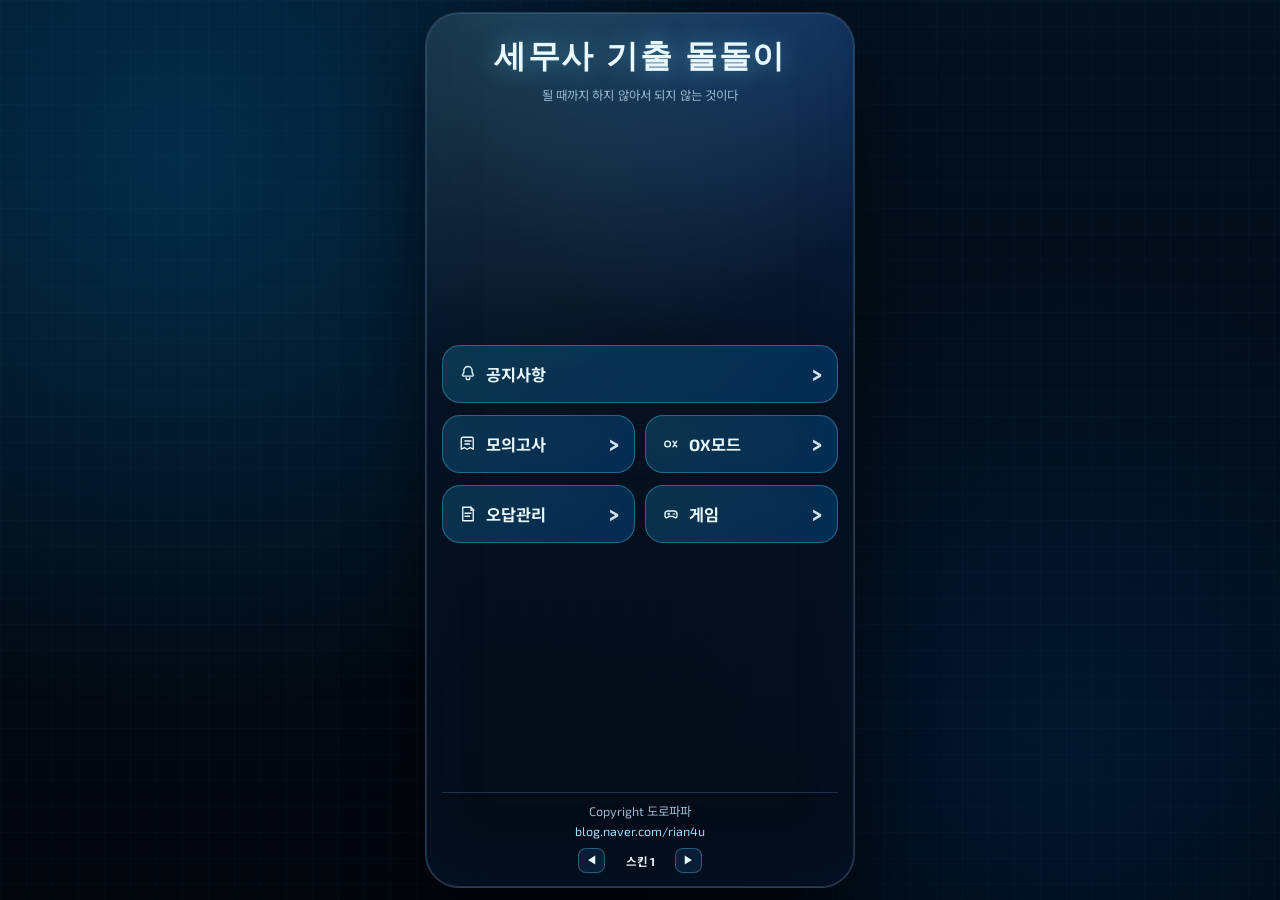
==== webapp/index.html @ e26698aa "Replace repo with tax_exam3" ====
<!doctype html>
<html lang="ko">
  <head>
    <meta charset="utf-8" />
    <meta name="viewport" content="width=device-width, initial-scale=1, viewport-fit=cover" />
    <title>세무사 기출 돌돌이</title>
    <link rel="preconnect" href="https://fonts.googleapis.com" />
    <link rel="preconnect" href="https://fonts.gstatic.com" crossorigin />
    <link
      href="https://fonts.googleapis.com/css2?family=Exo+2:wght@400;600;700;800&family=Manrope:wght@500;600;700;800&family=Noto+Sans+KR:wght@400;500;700&family=Orbitron:wght@700;800&display=swap"
      rel="stylesheet"
    />
    <link rel="stylesheet" href="./styles.css" />
  </head>
  <body>
    <main class="phone">
      <header class="phone-header">
        <h1 class="title">세무사 기출 돌돌이</h1>
        <p class="title-quote">될 때까지 하지 않아서 되지 않는 것이다</p>
      </header>

      <nav class="main-nav" aria-label="메인 메뉴">
        <div class="main-nav-row main-nav-row-single">
          <a class="menu-button" href="./notice.html">
            <span class="menu-main">
              <svg class="menu-icon" viewBox="0 0 24 24" aria-hidden="true">
                <path d="M6.5 9.8V7.5A5.5 5.5 0 0 1 12 2a5.5 5.5 0 0 1 5.5 5.5v2.3l1.6 3.2c.4.8-.2 1.8-1.1 1.8H5.9c-.9 0-1.5-1-1.1-1.8z" />
                <path d="M9.5 17a2.5 2.5 0 0 0 5 0" />
              </svg>
              <span class="menu-label">공지사항</span>
            </span>
          </a>
        </div>
        <div class="main-nav-row">
          <a class="menu-button" href="./mock-exam.html">
            <span class="menu-main">
              <svg class="menu-icon" viewBox="0 0 24 24" aria-hidden="true">
                <path d="M7 3h10a2 2 0 0 1 2 2v14l-4-2.2L11 19l-4-2.2L3 19V5a2 2 0 0 1 2-2z" />
                <path d="M8 8h8M8 12h6" />
              </svg>
              <span class="menu-label">모의고사</span>
            </span>
          </a>
          <a class="menu-button" href="./ox-mode.html">
            <span class="menu-main">
              <svg class="menu-icon" viewBox="0 0 24 24" aria-hidden="true">
                <circle cx="7.5" cy="12" r="3.8" />
                <path d="m14.8 8.2 4.8 7.6M19.6 8.2l-4.8 7.6" />
              </svg>
              <span class="menu-label">OX모드</span>
            </span>
          </a>
        </div>
        <div class="main-nav-row">
          <a class="menu-button" href="./wrong-note.html">
            <span class="menu-main">
              <svg class="menu-icon" viewBox="0 0 24 24" aria-hidden="true">
                <path d="M5 3h11l3 3v15H5z" />
                <path d="M16 3v4h4M8 11h8M8 15h6" />
              </svg>
              <span class="menu-label">오답관리</span>
            </span>
          </a>
          <a class="menu-button" href="./game.html">
            <span class="menu-main">
              <svg class="menu-icon" viewBox="0 0 24 24" aria-hidden="true">
                <path d="M8 8h8a4 4 0 0 1 4 4v2.8c0 1.8-2 2.8-3.4 1.8l-2-1.4h-5.2l-2 1.4C5.9 17.6 4 16.6 4 14.8V12a4 4 0 0 1 4-4z" />
                <path d="M8 12h2M9 11v2M15 12h.01M17 12h.01" />
              </svg>
              <span class="menu-label">게임</span>
            </span>
          </a>
        </div>
      </nav>

      <footer class="phone-footer">
        <div class="footer-meta">
          <span>Copyright 도로파파</span>
          <a href="https://blog.naver.com/rian4u" target="_blank" rel="noopener noreferrer">blog.naver.com/rian4u</a>
        </div>
        <div class="footer-controls">
          <button type="button" class="skin-nav skin-prev" aria-label="이전 스킨">◀</button>
          <span class="skin-label">스킨 1</span>
          <button type="button" class="skin-nav skin-next" aria-label="다음 스킨">▶</button>
        </div>
      </footer>
    </main>

    <script src="./skin.js"></script>
  </body>
</html>
---- webapp/styles.css ----
:root {
  --bg-top: #041120;
  --bg-bottom: #02060d;
  --panel: rgba(8, 19, 36, 0.9);
  --glass: rgba(11, 28, 52, 0.72);
  --line: rgba(83, 218, 255, 0.34);
  --line-strong: rgba(137, 235, 255, 0.68);
  --text-main: #e8f8ff;
  --text-soft: #96b8ce;
  --text-dim: #6f8da2;
  --primary: #3fd7ff;
  --primary-deep: #0e99d1;
  --danger: #ff7f9e;
  --ok: #71f5b7;
}

body.skin-2 {
  --bg-top: #eef7ff;
  --bg-bottom: #dceeff;
  --panel: rgba(255, 255, 255, 0.84);
  --glass: rgba(240, 247, 255, 0.82);
  --line: rgba(0, 127, 220, 0.28);
  --line-strong: rgba(0, 120, 215, 0.65);
  --text-main: #0f2740;
  --text-soft: #43617d;
  --text-dim: #55738e;
  --primary: #00a2d8;
  --primary-deep: #0072c7;
  --danger: #d95371;
  --ok: #20b87e;
}

body.skin-3 {
  --bg-top: #f4fbf3;
  --bg-bottom: #e7f4e3;
  --panel: #ffffff;
  --glass: #ffffff;
  --line: rgba(116, 173, 126, 0.3);
  --line-strong: rgba(82, 146, 93, 0.52);
  --text-main: #1f3324;
  --text-soft: #4d6b54;
  --text-dim: #6a866f;
  --primary: #7ecb8c;
  --primary-deep: #4d9f62;
  --danger: #be5e6e;
  --ok: #56ad71;
}

* {
  box-sizing: border-box;
}

html,
body {
  margin: 0;
  min-height: 100%;
}

body {
  font-family: "Exo 2", "Noto Sans KR", sans-serif;
  color: var(--text-main);
  background:
    radial-gradient(circle at 14% 18%, rgba(0, 164, 255, 0.2), transparent 42%),
    radial-gradient(circle at 84% 84%, rgba(0, 113, 221, 0.14), transparent 38%),
    linear-gradient(180deg, var(--bg-top), var(--bg-bottom));
  display: flex;
  justify-content: center;
  align-items: flex-start;
  padding: 12px;
}

body::before {
  content: "";
  position: fixed;
  inset: 0;
  pointer-events: none;
  opacity: 0.35;
  background-image:
    linear-gradient(rgba(126, 205, 255, 0.08) 1px, transparent 1px),
    linear-gradient(90deg, rgba(126, 205, 255, 0.08) 1px, transparent 1px);
  background-size: 26px 26px;
}

body.skin-2 {
  font-family: "Manrope", "Noto Sans KR", sans-serif;
  background:
    radial-gradient(circle at 12% 18%, rgba(0, 157, 255, 0.12), transparent 42%),
    radial-gradient(circle at 86% 24%, rgba(0, 125, 227, 0.14), transparent 36%),
    linear-gradient(160deg, #f6fbff 0%, #e4f2ff 40%, #d8ecff 100%);
}

body.skin-2::before {
  opacity: 0.6;
  background-image:
    radial-gradient(circle at 82% 12%, rgba(0, 152, 237, 0.25), transparent 24%),
    radial-gradient(circle at 13% 86%, rgba(15, 139, 214, 0.18), transparent 26%),
    linear-gradient(rgba(36, 140, 212, 0.08) 1px, transparent 1px),
    linear-gradient(90deg, rgba(36, 140, 212, 0.08) 1px, transparent 1px);
}

body.skin-3 {
  font-family: "Noto Sans KR", "Segoe UI", sans-serif;
  background: linear-gradient(180deg, #f5fcf2 0%, #e6f4e1 100%);
}

body.skin-3::before {
  opacity: 0.12;
  background-image:
    linear-gradient(rgba(108, 153, 116, 0.2) 1px, transparent 1px),
    linear-gradient(90deg, rgba(108, 153, 116, 0.2) 1px, transparent 1px);
}

.phone {
  width: min(100%, 430px);
  height: auto;
  min-height: calc(100dvh - 24px);
  border-radius: 34px;
  border: 1px solid rgba(133, 204, 255, 0.24);
  background: linear-gradient(180deg, rgba(9, 21, 40, 0.88), rgba(4, 12, 24, 0.94));
  box-shadow:
    0 36px 72px rgba(0, 0, 0, 0.58),
    inset 0 0 0 1px rgba(147, 219, 255, 0.16),
    inset 0 -24px 56px rgba(0, 28, 58, 0.32);
  display: flex;
  flex-direction: column;
  padding: 18px 16px 14px;
  position: relative;
  overflow: visible;
}

.phone::before {
  content: "";
  position: absolute;
  inset: 0;
  border-radius: inherit;
  pointer-events: none;
  background:
    radial-gradient(circle at 20% -8%, rgba(126, 236, 255, 0.22), transparent 44%),
    radial-gradient(circle at 88% 0%, rgba(41, 124, 255, 0.22), transparent 38%);
}

body.skin-2 .phone {
  border-color: rgba(77, 166, 235, 0.42);
  background: linear-gradient(180deg, rgba(255, 255, 255, 0.9), rgba(232, 243, 255, 0.9));
  box-shadow:
    0 26px 62px rgba(38, 108, 161, 0.24),
    inset 0 0 0 1px rgba(255, 255, 255, 0.8);
}

body.skin-2 .phone::before {
  background:
    radial-gradient(circle at 17% -6%, rgba(0, 158, 233, 0.14), transparent 44%),
    radial-gradient(circle at 88% 2%, rgba(41, 124, 255, 0.14), transparent 38%);
}

body.skin-3 .phone {
  border-radius: 18px;
  border-color: rgba(156, 168, 179, 0.55);
  background: #fff;
  box-shadow: 0 12px 24px rgba(34, 48, 62, 0.14);
}

body.skin-3 .phone::before {
  background: none;
}

.phone-header {
  position: relative;
  z-index: 1;
  text-align: center;
  padding-top: 4px;
}

.top-home-btn {
  position: absolute;
  right: 0;
  top: 0;
  width: 34px;
  height: 34px;
  border: 1px solid var(--line);
  border-radius: 10px;
  background: rgba(14, 38, 68, 0.72);
  color: var(--text-main);
  display: inline-flex;
  align-items: center;
  justify-content: center;
  text-decoration: none;
}

.top-home-btn:hover,
.top-home-btn:focus-visible {
  border-color: var(--line-strong);
  outline: none;
}

.top-home-btn svg {
  width: 18px;
  height: 18px;
  fill: currentColor;
}

.top-back-btn {
  position: absolute;
  left: 0;
  top: 0;
  width: 34px;
  height: 34px;
  border: 1px solid var(--line);
  border-radius: 10px;
  background: rgba(14, 38, 68, 0.72);
  color: var(--text-main);
  display: inline-flex;
  align-items: center;
  justify-content: center;
  cursor: pointer;
}

.top-back-btn:hover,
.top-back-btn:focus-visible {
  border-color: var(--line-strong);
  outline: none;
}

.top-back-btn svg {
  width: 18px;
  height: 18px;
  fill: currentColor;
}

.title {
  margin: 0;
  font-family: "Orbitron", "Exo 2", sans-serif;
  font-size: clamp(1.5rem, 4.6vw, 2rem);
  font-weight: 800;
  letter-spacing: 0.05em;
  text-shadow: 0 0 24px rgba(114, 225, 255, 0.42);
}

body.skin-2 .title {
  font-family: "Manrope", "Noto Sans KR", sans-serif;
  letter-spacing: 0.01em;
  text-shadow: none;
}

body.skin-3 .title {
  font-family: "Noto Sans KR", "Segoe UI", sans-serif;
  letter-spacing: 0;
  text-shadow: none;
}

.title-quote {
  margin: 8px 0 0;
  color: var(--text-soft);
  font-size: 0.78rem;
  line-height: 1.4;
  letter-spacing: 0.01em;
}

.main-nav {
  position: relative;
  z-index: 1;
  margin: auto 0;
  display: grid;
  gap: 12px;
}

.main-nav-row {
  display: grid;
  grid-template-columns: repeat(2, minmax(0, 1fr));
  gap: 10px;
}

.main-nav-row-single {
  grid-template-columns: minmax(0, 1fr);
}

.menu-button {
  text-decoration: none;
  color: var(--text-main);
  display: flex;
  align-items: center;
  justify-content: space-between;
  width: 100%;
  padding: 16px 16px;
  border-radius: 18px;
  border: 1px solid var(--line);
  background: linear-gradient(135deg, rgba(34, 196, 255, 0.2), rgba(0, 100, 186, 0.34));
  font-size: 1.02rem;
  font-weight: 700;
  backdrop-filter: blur(7px);
  transition: transform 0.18s ease, border-color 0.18s ease, background 0.18s ease;
}

.menu-main {
  display: inline-flex;
  align-items: center;
  gap: 9px;
  min-width: 0;
}

.menu-icon {
  width: 18px;
  height: 18px;
  stroke: currentColor;
  fill: none;
  stroke-width: 1.8;
  stroke-linecap: round;
  stroke-linejoin: round;
  flex: 0 0 auto;
}

.menu-label {
  white-space: nowrap;
  overflow: hidden;
  text-overflow: ellipsis;
}

.menu-button::after {
  content: ">";
  font-family: "Orbitron", sans-serif;
  font-size: 1.2rem;
  opacity: 0.9;
}

.menu-button:hover,
.menu-button:focus-visible {
  transform: translateY(-2px);
  border-color: var(--line-strong);
  background: linear-gradient(135deg, rgba(74, 215, 255, 0.36), rgba(0, 135, 219, 0.42));
  outline: none;
}

.phone-footer {
  position: relative;
  z-index: 1;
  margin-top: 8px;
  border-top: 1px solid rgba(130, 198, 255, 0.2);
  padding-top: 10px;
  color: var(--text-soft);
  font-size: 0.78rem;
  display: grid;
  gap: 8px;
}

.phone-footer a {
  color: #95deff;
  text-decoration: none;
}

.phone-footer a:hover,
.phone-footer a:focus-visible {
  color: #caf2ff;
  text-decoration: underline;
  outline: none;
}

.footer-meta {
  display: grid;
  justify-items: center;
  gap: 2px;
  line-height: 1.4;
}

.footer-controls {
  display: flex;
  align-items: center;
  justify-content: center;
  gap: 8px;
}

.skin-nav {
  border: 1px solid var(--line);
  border-radius: 8px;
  background: rgba(16, 43, 77, 0.56);
  color: var(--text-main);
  font-size: 0.68rem;
  line-height: 1;
  padding: 6px 7px;
  cursor: pointer;
}

.skin-nav:hover,
.skin-nav:focus-visible {
  border-color: var(--line-strong);
  outline: none;
}

.skin-label {
  min-width: 54px;
  text-align: center;
  color: var(--text-main);
  font-size: 0.72rem;
  font-weight: 700;
}

.footer-main-btn {
  border: 1px solid var(--line);
  border-radius: 9px;
  background: rgba(18, 49, 86, 0.6);
  color: var(--text-main) !important;
  text-decoration: none;
  padding: 6px 10px;
  font-size: 0.73rem;
  font-weight: 600;
}

body.skin-2 .menu-button {
  background: linear-gradient(135deg, rgba(56, 179, 255, 0.16), rgba(0, 124, 222, 0.22));
}

body.skin-2 .menu-button:hover,
body.skin-2 .menu-button:focus-visible {
  background: linear-gradient(135deg, rgba(77, 188, 255, 0.28), rgba(0, 126, 214, 0.28));
}

body.skin-2 .phone-footer a {
  color: #0075c8;
}

body.skin-2 .skin-nav,
body.skin-2 .top-back-btn,
body.skin-2 .top-home-btn,
body.skin-2 .footer-main-btn {
  background: rgba(0, 132, 224, 0.1);
}

body.skin-3 .menu-button {
  background: #edf8ec;
  border-color: rgba(120, 172, 129, 0.45);
}

body.skin-3 .menu-button:hover,
body.skin-3 .menu-button:focus-visible {
  background: #e2f2df;
}

body.skin-3 .phone-footer a {
  color: #3f8050;
}

body.skin-3 .skin-nav,
body.skin-3 .top-back-btn,
body.skin-3 .top-home-btn,
body.skin-3 .footer-main-btn {
  background: #eaf6e8;
}

.sub-page {
  position: relative;
  z-index: 1;
  margin: auto 0;
  display: grid;
  gap: 10px;
}

.sub-page h2 {
  margin: 0;
  font-size: clamp(1.2rem, 4.4vw, 1.52rem);
}

.sub-page p {
  margin: 0;
  color: var(--text-soft);
  line-height: 1.55;
}

.back-link {
  margin-top: 10px;
  width: fit-content;
  text-decoration: none;
  color: var(--text-main);
  border: 1px solid var(--line);
  border-radius: 12px;
  padding: 8px 12px;
  background: rgba(18, 45, 79, 0.48);
}

.back-link:hover,
.back-link:focus-visible {
  border-color: var(--line-strong);
  outline: none;
}

.hidden {
  display: none !important;
}

.mock-root {
  gap: 10px;
}

.exam-content {
  position: relative;
  z-index: 1;
  flex: 0 0 auto;
  min-height: auto;
  display: flex;
  flex-direction: column;
  gap: 10px;
}

.setup-panel {
  flex: 0 0 auto;
  min-height: auto;
  display: flex;
  flex-direction: column;
  gap: 12px;
  overflow: visible;
  padding-right: 2px;
}

.setup-card {
  border: 1px solid var(--line);
  border-radius: 16px;
  background: var(--glass);
  padding: 12px;
}

.setup-card h2 {
  margin: 0 0 10px;
  font-size: 1rem;
}

.choice-grid {
  display: grid;
  grid-template-columns: repeat(2, minmax(0, 1fr));
  gap: 8px;
}

.choice-button {
  border: 1px solid rgba(104, 201, 255, 0.34);
  border-radius: 12px;
  background: rgba(11, 31, 59, 0.76);
  color: var(--text-main);
  font-family: inherit;
  font-size: 0.9rem;
  font-weight: 600;
  padding: 10px 6px;
  cursor: pointer;
  transition: background 0.16s ease, border-color 0.16s ease, transform 0.16s ease;
}

.choice-button:hover,
.choice-button:focus-visible {
  background: rgba(17, 48, 86, 0.86);
  border-color: var(--line-strong);
  outline: none;
  transform: translateY(-1px);
}

.choice-button.active {
  background: linear-gradient(145deg, rgba(45, 212, 255, 0.22), rgba(0, 116, 197, 0.38));
  border-color: var(--line-strong);
  box-shadow: inset 0 0 0 1px rgba(146, 234, 255, 0.25);
}

.choice-button:disabled,
.choice-button.disabled {
  opacity: 0.38;
  cursor: not-allowed;
  transform: none;
}

.start-wrap {
  margin-top: auto;
}

.start-button {
  width: 100%;
  border: 1px solid var(--line);
  border-radius: 14px;
  background: linear-gradient(130deg, rgba(64, 224, 255, 0.3), rgba(0, 122, 210, 0.38));
  color: var(--text-main);
  font-family: inherit;
  font-size: 1rem;
  font-weight: 700;
  padding: 12px 14px;
  cursor: pointer;
}

.start-button:disabled {
  cursor: not-allowed;
  opacity: 0.42;
}

.exam-panel {
  flex: 0 0 auto;
  min-height: auto;
  display: flex;
  flex-direction: column;
  gap: 8px;
  position: relative;
}

.exam-top {
  display: flex;
  align-items: center;
  justify-content: space-between;
  gap: 8px;
  border: 1px solid var(--line);
  border-radius: 12px;
  padding: 8px 10px;
  background: rgba(7, 21, 39, 0.85);
}

.exam-label {
  font-size: 0.83rem;
  color: var(--text-soft);
}

.exam-back {
  border: 1px solid rgba(111, 198, 249, 0.42);
  background: rgba(19, 45, 79, 0.7);
  border-radius: 10px;
  color: var(--text-main);
  font-size: 0.78rem;
  padding: 6px 8px;
  cursor: pointer;
}

.exam-dday {
  border: 1px solid rgba(111, 198, 249, 0.42);
  background: rgba(19, 45, 79, 0.7);
  border-radius: 10px;
  color: #d8f7ff;
  font-size: 0.78rem;
  font-family: "Orbitron", sans-serif;
  letter-spacing: 0.03em;
  padding: 6px 8px;
  line-height: 1;
}

.ox-filter-traffic {
  gap: 9px;
}

.exam-top .ox-filter-traffic {
  margin-left: auto;
  margin-right: 2px;
}

.ox-question-panel,
.ox-option-panel {
  padding: 10px;
}

.ox-question-panel .question-stem {
  font-size: 0.85rem;
  min-height: 170px;
}

.ox-option-panel .ox-option-list {
  margin-top: 0;
}

.status-grid {
  display: grid;
  grid-template-columns: repeat(20, minmax(0, 1fr));
  gap: 4px;
  border: 1px solid var(--line);
  border-radius: 12px;
  padding: 8px;
  background: rgba(7, 18, 34, 0.92);
}

.status-cell {
  border: 1px solid rgba(83, 190, 255, 0.28);
  border-radius: 6px;
  background: rgba(14, 34, 64, 0.72);
  color: var(--text-soft);
  font-size: 0.65rem;
  font-family: "Orbitron", sans-serif;
  line-height: 1;
  padding: 6px 0;
  text-align: center;
  cursor: pointer;
}

.status-cell.current {
  border-color: var(--line-strong);
  color: #d8f7ff;
}

.status-cell.solved {
  background: linear-gradient(180deg, rgba(54, 226, 255, 0.22), rgba(0, 130, 205, 0.28));
  color: #edfbff;
}

.status-cell.correct {
  border-color: rgba(109, 248, 187, 0.76);
  background: linear-gradient(180deg, rgba(61, 225, 166, 0.28), rgba(24, 136, 92, 0.34));
  color: #ecfff5;
}

.status-cell.wrong {
  border-color: rgba(255, 136, 158, 0.74);
  background: linear-gradient(180deg, rgba(255, 129, 157, 0.24), rgba(170, 52, 80, 0.34));
  color: #ffeef2;
}

.question-panel {
  border: 1px solid var(--line);
  border-radius: 14px;
  background: var(--panel);
  padding: 10px;
  display: flex;
  flex-direction: column;
  min-height: 56px;
}

.question-head {
  display: flex;
  align-items: center;
  justify-content: space-between;
  gap: 8px;
  margin-bottom: 6px;
}

.question-tools {
  display: flex;
  align-items: center;
  gap: 6px;
}

#explain-close {
  margin-left: auto;
}

.question-no {
  margin: 0;
  font-size: 0.96rem;
}

.origin-no {
  color: var(--text-dim);
  font-size: 0.72rem;
}

.question-stem {
  margin: 0;
  line-height: 1.45;
  font-size: 0.84rem;
  color: var(--text-main);
  overflow: visible;
}

.rich-content {
  display: grid;
  gap: 6px;
}

.rich-line {
  white-space: pre-wrap;
  line-height: 1.45;
}

.rich-math {
  font-family: "Times New Roman", "Noto Serif KR", serif;
}

.rich-box {
  border: 1px solid rgba(132, 210, 255, 0.5);
  border-radius: 10px;
  background: rgba(8, 28, 50, 0.56);
  padding: 8px;
  display: grid;
  gap: 4px;
}

.rich-box-line {
  white-space: pre-wrap;
  line-height: 1.4;
}

.rich-table-wrap {
  width: 100%;
  overflow-x: auto;
}

.rich-table {
  width: 100%;
  border-collapse: collapse;
  font-size: 0.76rem;
  min-width: 260px;
}

.rich-table th,
.rich-table td {
  border: 1px solid rgba(124, 202, 255, 0.35);
  padding: 5px 6px;
  text-align: left;
  vertical-align: top;
  white-space: pre-wrap;
}

.rich-table th {
  background: rgba(21, 56, 94, 0.72);
  color: #dff5ff;
  font-weight: 700;
}

.question-stem .mjx-container,
.status-question-stem .mjx-container,
.option-text .mjx-container {
  margin: 0 !important;
  font-size: 1em !important;
}

.option-panel {
  border: 1px solid var(--line);
  border-radius: 14px;
  background: var(--panel);
  padding: 9px 10px 10px;
}

.option-title {
  margin: 0;
  font-size: 0.78rem;
  font-weight: 700;
  color: var(--text-soft);
  letter-spacing: 0.02em;
}

.option-list {
  margin-top: 7px;
  display: grid;
  gap: 7px;
  overflow: visible;
}

.ox-option-list {
  margin-top: 0;
  display: grid;
  grid-template-columns: repeat(2, minmax(0, 1fr));
  gap: 8px;
}

.option-panel > .ox-option-list {
  margin-top: 0;
}

.option-button {
  border: 1px solid rgba(91, 194, 255, 0.34);
  border-radius: 10px;
  background: rgba(11, 28, 52, 0.78);
  color: var(--text-main);
  display: grid;
  grid-template-columns: 28px 1fr;
  gap: 8px;
  align-items: start;
  text-align: left;
  padding: 8px 9px;
  cursor: pointer;
  font-family: inherit;
}

.ox-choice-button {
  display: flex;
  align-items: center;
  justify-content: center;
  min-height: 52px;
  font-size: 1.12rem;
  font-weight: 800;
  letter-spacing: 0.02em;
  grid-template-columns: none;
}

.option-button:hover,
.option-button:focus-visible {
  border-color: var(--line-strong);
  outline: none;
}

.option-button.active {
  border-color: var(--ok);
  box-shadow: inset 0 0 0 1px rgba(113, 245, 183, 0.3);
}

.option-button.correct-choice {
  border-color: rgba(111, 247, 189, 0.8);
  box-shadow: inset 0 0 0 1px rgba(111, 247, 189, 0.34);
}

.option-button.wrong-choice {
  border-color: rgba(255, 135, 160, 0.8);
  box-shadow: inset 0 0 0 1px rgba(255, 135, 160, 0.3);
}

.option-index {
  font-family: "Orbitron", sans-serif;
  color: #bcefff;
  font-size: 0.8rem;
  margin-top: 2px;
}

.option-text {
  line-height: 1.38;
  font-size: 0.79rem;
}

.exam-actions {
  display: flex;
  justify-content: center;
  gap: 8px;
}

.explain-button {
  border: 1px solid rgba(244, 188, 255, 0.34);
  border-radius: 10px;
  background: rgba(64, 26, 74, 0.64);
  color: #ffe7ff;
  font-family: inherit;
  font-size: 0.8rem;
  padding: 8px 12px;
  cursor: pointer;
}

.calc-action-btn {
  border: 1px solid rgba(117, 205, 255, 0.36);
  border-radius: 10px;
  background: rgba(19, 48, 80, 0.7);
  color: #e7f7ff;
  font-family: inherit;
  font-size: 0.8rem;
  padding: 8px 12px;
  cursor: pointer;
}

.calc-action-btn:hover,
.calc-action-btn:focus-visible {
  border-color: var(--line-strong);
  outline: none;
}

.explain-popup {
  position: absolute;
  z-index: 40;
  border: 1px solid rgba(245, 186, 255, 0.38);
  border-radius: 14px;
  background: rgba(31, 13, 42, 0.95);
  box-shadow: 0 12px 30px rgba(0, 0, 0, 0.38);
  padding: 10px;
  display: flex;
  flex-direction: column;
  overflow: hidden;
}

.explain-popup-head {
  display: flex;
  align-items: center;
  justify-content: space-between;
  gap: 8px;
}

.traffic-group {
  display: flex;
  align-items: center;
  gap: 7px;
}

.traffic-btn {
  width: 15px;
  height: 15px;
  border-radius: 50%;
  border: 1px solid rgba(255, 255, 255, 0.3);
  opacity: 0.35;
  cursor: pointer;
  transition: opacity 0.12s ease, box-shadow 0.12s ease;
}

.traffic-btn.active {
  opacity: 1;
  box-shadow: 0 0 10px rgba(255, 255, 255, 0.25);
}

.traffic-red {
  background: #ff6589;
}

.traffic-yellow {
  background: #ffd35b;
}

.traffic-green {
  background: #71f5b7;
}

.traffic-gray {
  background: #5d646c;
}

.explain-head-actions {
  display: flex;
  align-items: center;
  gap: 6px;
}

.note-open-btn,
.explain-close-btn,
.note-close-btn,
.note-save-btn,
.note-clear-btn {
  border: 1px solid rgba(139, 222, 255, 0.35);
  border-radius: 9px;
  background: rgba(25, 53, 88, 0.64);
  color: #ecfaff;
  font-family: inherit;
  font-size: 0.73rem;
  padding: 5px 8px;
  cursor: pointer;
}

.note-open-btn {
  width: 28px;
  height: 27px;
  padding: 0;
  font-size: 0.95rem;
}

.explain-popup-body {
  margin: 8px 0 0;
  white-space: pre-wrap;
  line-height: 1.42;
  font-size: 0.77rem;
  color: #ffeaff;
  flex: 1 1 auto;
  min-height: 0;
  overflow-y: auto;
}

.ox-explain-actions {
  margin-top: 8px;
  display: flex;
  justify-content: flex-end;
}

.note-popup {
  position: absolute;
  left: 16px;
  right: 16px;
  top: 58%;
  z-index: 41;
  border: 1px solid rgba(145, 222, 255, 0.36);
  border-radius: 14px;
  background: rgba(8, 26, 49, 0.96);
  padding: 10px;
  box-shadow: 0 14px 30px rgba(0, 0, 0, 0.42);
}

.note-popup-head {
  display: flex;
  align-items: center;
  justify-content: space-between;
  margin-bottom: 8px;
}

.note-popup-head strong {
  font-size: 0.86rem;
}

.note-textarea {
  width: 100%;
  resize: vertical;
  min-height: 90px;
  border-radius: 10px;
  border: 1px solid rgba(132, 212, 255, 0.34);
  background: rgba(13, 36, 64, 0.9);
  color: #e8f9ff;
  font-family: inherit;
  font-size: 0.78rem;
  padding: 8px;
}

.note-popup-actions {
  margin-top: 8px;
  display: flex;
  justify-content: flex-end;
  gap: 6px;
}

.calc-panel {
  position: absolute;
  left: 10px;
  top: 10px;
  transform: none;
  border: 1px solid rgba(125, 214, 255, 0.46);
  border-radius: 14px;
  background: rgba(8, 20, 39, 0.96);
  padding: 10px;
  z-index: 20;
  box-shadow: 0 12px 28px rgba(0, 0, 0, 0.35);
  display: flex;
  flex-direction: column;
  overflow: hidden;
}

.calc-head {
  display: flex;
  align-items: center;
  justify-content: space-between;
  margin-bottom: 8px;
  cursor: default;
}

.calc-head strong {
  font-size: 0.82rem;
}

.calc-close {
  border: 1px solid rgba(255, 170, 197, 0.3);
  background: rgba(87, 31, 47, 0.6);
  color: #ffdbe6;
  border-radius: 8px;
  font-size: 0.7rem;
  padding: 4px 6px;
  cursor: pointer;
}

.calc-display {
  width: 100%;
  height: 34px;
  border-radius: 8px;
  border: 1px solid rgba(126, 210, 255, 0.32);
  background: rgba(10, 33, 58, 0.92);
  color: #ecfbff;
  text-align: right;
  padding: 6px 8px;
  font-family: "Orbitron", sans-serif;
  font-size: 0.85rem;
}

.calc-grid {
  margin-top: 8px;
  display: grid;
  grid-template-columns: repeat(4, minmax(0, 1fr));
  grid-template-rows: repeat(6, minmax(0, 1fr));
  gap: 6px;
  flex: 1 1 auto;
  min-height: 0;
}

.calc-btn {
  border: 1px solid rgba(103, 198, 255, 0.34);
  border-radius: 8px;
  background: rgba(15, 40, 71, 0.85);
  color: #e2f7ff;
  font-family: inherit;
  font-size: 0.72rem;
  font-weight: 600;
  padding: 6px 4px;
  cursor: pointer;
}

.calc-btn:hover,
.calc-btn:focus-visible {
  border-color: var(--line-strong);
  outline: none;
}

.calc-btn.operator {
  background: rgba(16, 53, 91, 0.95);
}

.calc-btn.eval {
  background: rgba(11, 100, 160, 0.95);
}

.calc-btn.memory {
  background: rgba(49, 26, 92, 0.9);
}

.calc-btn.clear {
  background: rgba(91, 29, 43, 0.9);
  border-color: rgba(255, 142, 170, 0.36);
}

.setup-message {
  margin: 0;
  color: var(--danger);
  font-size: 0.76rem;
  min-height: 1.2em;
}

.wrong-note-page {
  margin-top: 2px;
}

.wrong-filter-inline {
  display: grid;
  grid-template-columns: minmax(0, 126px) minmax(0, 1fr);
  gap: 8px;
  align-items: center;
}

.wrong-inline-subject {
  min-width: 0;
}

.wrong-keyword-wrap {
  position: relative;
  display: block;
}

.wrong-inline-keyword {
  padding-left: 10px;
}

.wrong-result-head {
  display: flex;
  align-items: center;
  justify-content: space-between;
  gap: 10px;
}

.wrong-result-head h2 {
  margin: 0;
}

.wrong-result-head .traffic-group {
  gap: 8px;
}

.wrong-input {
  width: 100%;
  border: 1px solid rgba(104, 201, 255, 0.34);
  border-radius: 10px;
  background: rgba(11, 31, 59, 0.76);
  color: var(--text-main);
  font-family: inherit;
  font-size: 0.84rem;
  padding: 8px 10px;
}

.wrong-result-card {
  min-height: 220px;
}

.wrong-result-list {
  list-style: none;
  margin: 10px 0 0;
  padding: 0;
  display: grid;
  gap: 8px;
  max-height: 48dvh;
  overflow-y: auto;
  padding-right: 2px;
}

.wrong-result-item {
  border: 1px solid var(--line);
  border-radius: 10px;
  padding: 8px;
  background: rgba(10, 28, 50, 0.55);
  display: grid;
  gap: 6px;
}

.wrong-result-title-row {
  display: flex;
  align-items: center;
  justify-content: space-between;
  gap: 8px;
}

.wrong-result-link {
  color: var(--text-main);
  text-decoration: none;
  font-size: 0.82rem;
  font-weight: 700;
}

.wrong-result-link:hover,
.wrong-result-link:focus-visible {
  color: #caf2ff;
  text-decoration: underline;
  outline: none;
}

.wrong-result-light {
  width: 14px;
  height: 14px;
  cursor: default;
  flex: 0 0 auto;
}

.wrong-result-light-none {
  border-color: rgba(150, 184, 206, 0.45);
  background: rgba(150, 184, 206, 0.22);
  opacity: 1;
}

.wrong-result-comment-row {
  display: flex;
  align-items: flex-start;
  justify-content: space-between;
  gap: 8px;
}

.wrong-result-comment {
  color: #ffdfee;
  font-size: 0.74rem;
  white-space: pre-wrap;
  flex: 1 1 auto;
}

.wrong-result-updated {
  color: var(--text-soft);
  font-size: 0.7rem;
  white-space: nowrap;
  flex: 0 0 auto;
}

.wrong-result-preview {
  color: var(--text-soft);
  font-size: 0.74rem;
  line-height: 1.35;
  white-space: pre-wrap;
}

.wrong-result-empty {
  border: 1px dashed var(--line);
  border-radius: 10px;
  padding: 10px;
  color: var(--text-soft);
  font-size: 0.78rem;
}

body.skin-2 .setup-card,
body.skin-2 .question-panel,
body.skin-2 .option-panel,
body.skin-2 .status-grid,
body.skin-2 .status-question-stem,
body.skin-2 .exam-top,
body.skin-2 .option-button,
body.skin-2 .calc-panel,
body.skin-2 .calc-display {
  background: rgba(255, 255, 255, 0.86);
}

body.skin-2 .status-cell {
  background: rgba(235, 246, 255, 0.92);
}

body.skin-2 .status-cell.solved {
  background: linear-gradient(180deg, rgba(83, 201, 245, 0.3), rgba(45, 151, 228, 0.32));
  color: #0f2740;
}

body.skin-2 .calc-btn {
  background: rgba(218, 238, 255, 0.86);
  color: #21415d;
}

body.skin-2 .calc-btn.operator {
  background: rgba(198, 228, 255, 0.96);
}

body.skin-2 .calc-btn.eval {
  background: rgba(145, 209, 255, 0.96);
}

body.skin-2 .calc-btn.memory {
  background: rgba(208, 224, 255, 0.96);
}

body.skin-2 .calc-action-btn {
  background: rgba(186, 227, 255, 0.66);
  color: #1b3f5e;
}

body.skin-2 .rich-box {
  background: rgba(222, 243, 255, 0.72);
  border-color: rgba(89, 177, 241, 0.5);
}

body.skin-2 .wrong-input {
  background: rgba(255, 255, 255, 0.9);
  color: #23415d;
  border-color: rgba(104, 186, 244, 0.44);
}

body.skin-2 .wrong-result-item {
  background: rgba(255, 255, 255, 0.88);
}

body.skin-2 .wrong-result-comment {
  color: #8d3c56;
}

body.skin-2 .rich-table th {
  background: rgba(187, 227, 255, 0.78);
  color: #183b59;
}

body.skin-2 .rich-table td {
  border-color: rgba(104, 186, 244, 0.44);
}

body.skin-2 .explain-popup {
  background: rgba(255, 255, 255, 0.97);
  border-color: rgba(105, 178, 241, 0.5);
}

body.skin-2 .explain-popup-body {
  color: #213f58;
}

body.skin-2 .note-popup {
  background: rgba(246, 252, 255, 0.98);
  border-color: rgba(109, 185, 241, 0.48);
}

body.skin-2 .note-textarea {
  background: #ffffff;
  color: #20415d;
}

body.skin-3 .setup-card,
body.skin-3 .question-panel,
body.skin-3 .option-panel,
body.skin-3 .status-grid,
body.skin-3 .status-question-stem,
body.skin-3 .exam-top,
body.skin-3 .option-button,
body.skin-3 .calc-panel,
body.skin-3 .calc-display {
  background: #ffffff;
  border-color: rgba(120, 172, 129, 0.4);
}

body.skin-3 .status-cell {
  background: #f2f9f0;
  border-color: rgba(120, 172, 129, 0.34);
}

body.skin-3 .status-cell.solved {
  background: #dcedd9;
  color: #1f3324;
}

body.skin-3 .calc-btn {
  background: #eef8ec;
  color: #2c4b33;
  border-color: rgba(120, 172, 129, 0.38);
}

body.skin-3 .calc-btn.operator,
body.skin-3 .calc-btn.eval,
body.skin-3 .calc-btn.memory,
body.skin-3 .calc-btn.clear {
  background: #e1f1df;
}

body.skin-3 .calc-action-btn {
  background: #e3f3e1;
  color: #2f5a3a;
  border-color: rgba(120, 172, 129, 0.38);
}

body.skin-3 .rich-box {
  background: #eff8ee;
  border-color: rgba(126, 178, 135, 0.5);
}

body.skin-3 .rich-table th {
  background: #e3f1e1;
  color: #2b4a33;
}

body.skin-3 .rich-table td {
  border-color: rgba(124, 172, 133, 0.45);
}

body.skin-3 .explain-popup {
  background: #ffffff;
  border-color: rgba(124, 172, 133, 0.45);
}

body.skin-3 .explain-popup-body {
  color: #274331;
}

body.skin-3 .note-popup {
  background: #ffffff;
  border-color: rgba(124, 172, 133, 0.45);
}

body.skin-3 .note-textarea {
  background: #ffffff;
  color: #2b4b34;
  border-color: rgba(120, 172, 129, 0.4);
}

body.skin-3 .wrong-input {
  background: #ffffff;
  color: #2b4b34;
  border-color: rgba(120, 172, 129, 0.4);
}

body.skin-3 .wrong-result-item {
  background: #ffffff;
  border-color: rgba(120, 172, 129, 0.4);
}

body.skin-3 .wrong-result-comment {
  color: #805c31;
}

@media (max-width: 520px) {
  .wrong-result-head {
    align-items: flex-start;
  }
}

@media (max-width: 520px) {
  body {
    padding: 0;
  }

  .phone {
    width: 100%;
    min-height: 100dvh;
    border-radius: 0;
    border: 0;
    box-shadow: none;
    overflow: visible;
  }
}
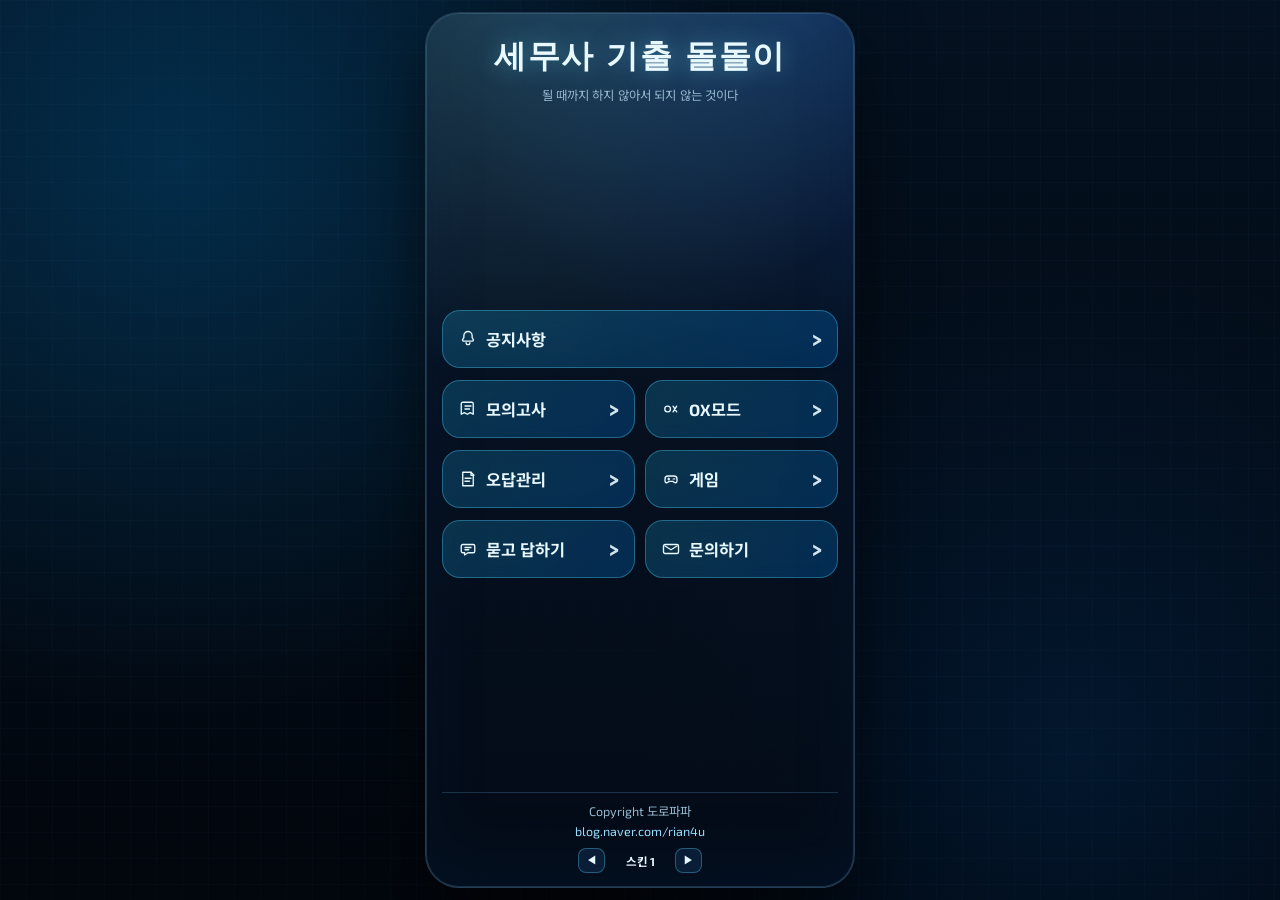
==== commit e5ff19d5: "Refresh OX content and update web flows" ====
--- a/webapp/index.html
+++ b/webapp/index.html
@@ -31,6 +31,7 @@
             </span>
           </a>
         </div>
+
         <div class="main-nav-row">
           <a class="menu-button" href="./mock-exam.html">
             <span class="menu-main">
@@ -51,6 +52,7 @@
             </span>
           </a>
         </div>
+
         <div class="main-nav-row">
           <a class="menu-button" href="./wrong-note.html">
             <span class="menu-main">
@@ -68,6 +70,27 @@
                 <path d="M8 12h2M9 11v2M15 12h.01M17 12h.01" />
               </svg>
               <span class="menu-label">게임</span>
+            </span>
+          </a>
+        </div>
+
+        <div class="main-nav-row">
+          <a class="menu-button" href="./qa.html">
+            <span class="menu-main">
+              <svg class="menu-icon" viewBox="0 0 24 24" aria-hidden="true">
+                <path d="M5 6h14a2 2 0 0 1 2 2v7a2 2 0 0 1-2 2h-7l-4.5 3v-3H5a2 2 0 0 1-2-2V8a2 2 0 0 1 2-2z" />
+                <path d="M8 10h8M8 13h5" />
+              </svg>
+              <span class="menu-label">묻고 답하기</span>
+            </span>
+          </a>
+          <a class="menu-button" href="./contact.html">
+            <span class="menu-main">
+              <svg class="menu-icon" viewBox="0 0 24 24" aria-hidden="true">
+                <path d="M4 6h16a2 2 0 0 1 2 2v8a2 2 0 0 1-2 2H4a2 2 0 0 1-2-2V8a2 2 0 0 1 2-2z" />
+                <path d="m4 8 8 5 8-5" />
+              </svg>
+              <span class="menu-label">문의하기</span>
             </span>
           </a>
         </div>
--- a/webapp/styles.css
+++ b/webapp/styles.css
@@ -485,6 +485,10 @@
   display: none !important;
 }
 
+.is-hidden {
+  display: none !important;
+}
+
 .mock-root {
   gap: 10px;
 }
@@ -963,13 +967,15 @@
   height: 15px;
   border-radius: 50%;
   border: 1px solid rgba(255, 255, 255, 0.3);
-  opacity: 0.35;
+  opacity: 0.18;
+  filter: saturate(0.18) brightness(0.52);
   cursor: pointer;
-  transition: opacity 0.12s ease, box-shadow 0.12s ease;
+  transition: opacity 0.12s ease, box-shadow 0.12s ease, filter 0.12s ease;
 }
 
 .traffic-btn.active {
   opacity: 1;
+  filter: none;
   box-shadow: 0 0 10px rgba(255, 255, 255, 0.25);
 }
 
@@ -1187,7 +1193,7 @@
 
 .wrong-filter-inline {
   display: grid;
-  grid-template-columns: minmax(0, 126px) minmax(0, 1fr);
+  grid-template-columns: minmax(0, 120px) minmax(0, 1fr);
   gap: 8px;
   align-items: center;
 }
@@ -1214,6 +1220,137 @@
 
 .wrong-result-head h2 {
   margin: 0;
+}
+
+.notice-board-card {
+  display: grid;
+  gap: 10px;
+}
+
+.notice-list {
+  margin: 0;
+  padding: 0;
+  list-style: none;
+  display: grid;
+  gap: 10px;
+  max-height: min(62vh, 620px);
+  overflow-y: auto;
+  padding-right: 4px;
+}
+
+.notice-item {
+  padding: 0;
+  border-radius: 12px;
+  border: 1px solid rgba(155, 225, 190, 0.4);
+  background: rgba(9, 42, 28, 0.34);
+}
+
+.notice-disclosure {
+  display: grid;
+}
+
+.notice-summary {
+  list-style: none;
+  cursor: pointer;
+  position: relative;
+  padding: 10px 12px;
+}
+
+.notice-summary-main {
+  display: grid;
+  grid-template-columns: auto minmax(0, 1fr);
+  align-items: start;
+  gap: 10px;
+}
+
+.notice-summary-text {
+  min-width: 0;
+}
+
+.notice-date {
+  display: inline-flex;
+  align-items: center;
+  justify-content: center;
+  min-width: 72px;
+  padding: 4px 6px;
+  border-radius: 8px;
+  border: 1px solid rgba(155, 225, 190, 0.22);
+  background: rgba(255, 255, 255, 0.06);
+  color: var(--text-soft);
+  font-size: 0.68rem;
+  font-weight: 800;
+  line-height: 1;
+}
+
+.notice-summary::-webkit-details-marker {
+  display: none;
+}
+
+.notice-summary::after {
+  content: "+";
+  position: absolute;
+  right: 12px;
+  top: 12px;
+  font-size: 1rem;
+  font-weight: 800;
+  color: var(--text-sub);
+}
+
+.notice-disclosure[open] .notice-summary::after {
+  content: "-";
+}
+
+.notice-title {
+  margin: 0;
+  font-size: 0.92rem;
+  padding-right: 18px;
+}
+
+.notice-meta {
+  margin-top: 4px;
+  font-size: 0.72rem;
+  color: var(--text-sub);
+}
+
+.notice-body-text {
+  margin: 0;
+  padding: 0 12px 12px;
+  font-size: 0.8rem;
+  line-height: 1.5;
+  white-space: pre-wrap;
+  border-top: 1px solid rgba(155, 225, 190, 0.2);
+}
+
+.notice-empty {
+  padding: 14px 10px;
+  border-radius: 10px;
+  text-align: center;
+  color: var(--text-sub);
+  border: 1px dashed rgba(155, 225, 190, 0.35);
+}
+
+.notice-admin-card {
+  display: grid;
+  gap: 8px;
+}
+
+.notice-body {
+  min-height: 180px;
+  resize: vertical;
+}
+
+.notice-admin-actions {
+  display: flex;
+  align-items: center;
+  justify-content: space-between;
+  gap: 10px;
+}
+
+.notice-publish-label {
+  display: inline-flex;
+  align-items: center;
+  gap: 6px;
+  font-size: 0.78rem;
 }
 
 .wrong-result-head .traffic-group {
@@ -1269,8 +1406,22 @@
   font-weight: 700;
 }
 
+.wrong-result-trigger {
+  border: 0;
+  padding: 0;
+  background: transparent;
+  color: var(--text-main);
+  font: inherit;
+  font-size: 0.82rem;
+  font-weight: 700;
+  text-align: left;
+  cursor: pointer;
+}
+
 .wrong-result-link:hover,
-.wrong-result-link:focus-visible {
+.wrong-result-link:focus-visible,
+.wrong-result-trigger:hover,
+.wrong-result-trigger:focus-visible {
   color: #caf2ff;
   text-decoration: underline;
   outline: none;
@@ -1315,6 +1466,28 @@
   font-size: 0.74rem;
   line-height: 1.35;
   white-space: pre-wrap;
+}
+
+.wrong-result-inline-explain {
+  display: grid;
+  gap: 6px;
+  padding: 8px;
+  border-radius: 10px;
+  border: 1px solid rgba(111, 198, 249, 0.2);
+  background: rgba(14, 40, 70, 0.32);
+}
+
+.wrong-result-inline-answer {
+  font-size: 0.76rem;
+  font-weight: 800;
+  color: var(--text-main);
+}
+
+.wrong-result-inline-body {
+  font-size: 0.76rem;
+  line-height: 1.5;
+  white-space: pre-wrap;
+  color: var(--text-soft);
 }
 
 .wrong-result-empty {
@@ -1506,6 +1679,248 @@
   color: #805c31;
 }
 
+.contact-email-link {
+  display: inline-block;
+  margin-top: 12px;
+  color: var(--text-main);
+  text-decoration: none;
+  font-size: 1rem;
+  font-weight: 700;
+  border: 1px solid var(--line);
+  border-radius: 12px;
+  padding: 10px 12px;
+  background: rgba(18, 45, 79, 0.42);
+}
+
+.contact-email-link:hover,
+.contact-email-link:focus-visible {
+  border-color: var(--line-strong);
+  outline: none;
+}
+
+.contact-note {
+  margin-top: 10px !important;
+  font-size: 0.78rem;
+}
+
+.qa-page {
+  gap: 12px;
+}
+
+.qa-form-grid {
+  display: grid;
+  gap: 8px;
+}
+
+.qa-form-inline {
+  display: grid;
+  grid-template-columns: repeat(2, minmax(0, 1fr));
+  gap: 8px;
+}
+
+.qa-body-input {
+  resize: vertical;
+  min-height: 120px;
+}
+
+.qa-list-head {
+  display: flex;
+  align-items: center;
+  justify-content: space-between;
+  gap: 8px;
+  margin-bottom: 10px;
+}
+
+.qa-list-head h2 {
+  margin: 0;
+}
+
+.qa-list {
+  display: grid;
+  gap: 10px;
+  max-height: 52dvh;
+  overflow-y: auto;
+  padding-right: 2px;
+}
+
+.qa-item {
+  border: 1px solid var(--line);
+  border-radius: 14px;
+  padding: 0;
+  background: rgba(10, 28, 50, 0.55);
+  overflow: hidden;
+}
+
+.qa-disclosure {
+  display: grid;
+}
+
+.qa-summary {
+  list-style: none;
+  cursor: pointer;
+  position: relative;
+  padding: 10px;
+}
+
+.qa-summary::-webkit-details-marker {
+  display: none;
+}
+
+.qa-summary::after {
+  content: "+";
+  position: absolute;
+  right: 12px;
+  top: 10px;
+  font-size: 1rem;
+  font-weight: 800;
+  color: var(--text-soft);
+}
+
+.qa-disclosure[open] .qa-summary::after {
+  content: "-";
+}
+
+.qa-content {
+  display: grid;
+  gap: 8px;
+  padding: 0 10px 10px;
+  border-top: 1px solid rgba(111, 198, 249, 0.16);
+}
+
+.qa-title {
+  font-size: 0.9rem;
+  font-weight: 700;
+  line-height: 1.4;
+  padding-right: 18px;
+}
+
+.qa-meta,
+.qa-answer-meta {
+  color: var(--text-soft);
+  font-size: 0.72rem;
+  line-height: 1.4;
+}
+
+.qa-body,
+.qa-answer-body {
+  font-size: 0.8rem;
+  line-height: 1.5;
+  white-space: pre-wrap;
+}
+
+.qa-answer-list {
+  display: grid;
+  gap: 8px;
+}
+
+.qa-answer-item {
+  border-radius: 12px;
+  padding: 8px;
+  border: 1px solid rgba(111, 198, 249, 0.26);
+  background: rgba(14, 40, 70, 0.4);
+  display: grid;
+  gap: 5px;
+}
+
+.qa-answer-form {
+  display: grid;
+  gap: 8px;
+}
+
+.qa-answer-input {
+  resize: vertical;
+  min-height: 72px;
+}
+
+.ox-review-panel {
+  display: grid;
+  gap: 10px;
+  margin-top: 12px;
+}
+
+.ox-review-head {
+  display: flex;
+  align-items: center;
+  justify-content: space-between;
+  gap: 10px;
+}
+
+.ox-review-head h2 {
+  margin: 0;
+}
+
+.ox-review-list {
+  display: grid;
+  gap: 10px;
+  max-height: min(52vh, 520px);
+  overflow-y: auto;
+  padding-right: 4px;
+}
+
+.ox-review-item {
+  border: 1px solid var(--line);
+  border-radius: 14px;
+  background: rgba(10, 28, 50, 0.55);
+  padding: 10px;
+  display: grid;
+  gap: 8px;
+}
+
+.ox-review-item-head {
+  display: flex;
+  align-items: flex-start;
+  justify-content: space-between;
+  gap: 10px;
+}
+
+.ox-review-title {
+  font-size: 0.86rem;
+  font-weight: 700;
+  line-height: 1.5;
+}
+
+.ox-review-meta {
+  font-size: 0.76rem;
+  color: var(--text-soft);
+}
+
+.ox-review-meta.is-wrong {
+  color: #ffb7c7;
+}
+
+.ox-review-body {
+  font-size: 0.8rem;
+  line-height: 1.55;
+  white-space: pre-wrap;
+}
+
+.ox-review-traffic {
+  flex-shrink: 0;
+  gap: 8px;
+}
+
+.qa-empty,
+.qa-answer-empty {
+  border: 1px dashed var(--line);
+  border-radius: 10px;
+  padding: 10px;
+  color: var(--text-soft);
+  font-size: 0.76rem;
+}
+
+body.skin-2 .contact-email-link,
+body.skin-2 .qa-item,
+body.skin-2 .qa-answer-item {
+  background: rgba(255, 255, 255, 0.88);
+}
+
+body.skin-3 .contact-email-link,
+body.skin-3 .qa-item,
+body.skin-3 .qa-answer-item {
+  background: #ffffff;
+  border-color: rgba(120, 172, 129, 0.4);
+}
+
 @media (max-width: 520px) {
   .wrong-result-head {
     align-items: flex-start;
@@ -1526,3 +1941,1074 @@
     overflow: visible;
   }
 }
+
+.game-page-shell {
+  overflow: hidden;
+}
+
+.game-wrap {
+  position: relative;
+  z-index: 1;
+  flex: 1;
+  display: flex;
+  margin-top: 12px;
+}
+
+.game-stage {
+  position: relative;
+  width: 100%;
+  height: min(820px, calc(100dvh - 132px));
+  min-height: 740px;
+  border-radius: 28px;
+  border: 1px solid rgba(112, 217, 255, 0.22);
+  background:
+    radial-gradient(circle at 50% 42%, rgba(49, 210, 255, 0.12), transparent 32%),
+    linear-gradient(180deg, rgba(2, 12, 26, 0.94), rgba(1, 8, 19, 0.96));
+  overflow: hidden;
+  box-shadow:
+    inset 0 0 0 1px rgba(117, 226, 255, 0.08),
+    inset 0 -80px 120px rgba(2, 18, 36, 0.62);
+}
+
+.game-stage::before,
+.game-stage::after {
+  content: "";
+  position: absolute;
+  inset: 0;
+  pointer-events: none;
+}
+
+.game-stage::before {
+  background-image:
+    linear-gradient(rgba(87, 193, 255, 0.07) 1px, transparent 1px),
+    linear-gradient(90deg, rgba(87, 193, 255, 0.07) 1px, transparent 1px);
+  background-size: 26px 26px;
+  opacity: 0.45;
+}
+
+.game-stage::after {
+  background:
+    radial-gradient(circle at 10% 8%, rgba(42, 214, 255, 0.14), transparent 28%),
+    radial-gradient(circle at 88% 12%, rgba(36, 114, 255, 0.14), transparent 24%),
+    linear-gradient(180deg, transparent 0%, transparent 74%, rgba(2, 6, 16, 0.8) 100%);
+}
+
+.game-topbar {
+  position: relative;
+  z-index: 3;
+  display: flex;
+  justify-content: space-between;
+  align-items: end;
+  gap: 10px;
+  padding: 16px 16px 0;
+}
+
+.game-subject-box {
+  display: grid;
+  gap: 6px;
+}
+
+.game-label {
+  color: var(--text-soft);
+  font-size: 0.72rem;
+  font-weight: 700;
+}
+
+.game-select {
+  min-width: 140px;
+  height: 38px;
+  border-radius: 12px;
+  border: 1px solid rgba(109, 214, 255, 0.26);
+  background: rgba(7, 28, 52, 0.86);
+  color: var(--text-main);
+  padding: 0 12px;
+  font-size: 0.84rem;
+  font-weight: 700;
+}
+
+.game-actions {
+  display: flex;
+  gap: 8px;
+  flex-wrap: wrap;
+  justify-content: flex-end;
+}
+
+.game-control-icon-btn {
+  width: 42px;
+  height: 42px;
+  border: 1px solid rgba(119, 224, 255, 0.26);
+  border-radius: 14px;
+  background: linear-gradient(135deg, rgba(47, 210, 255, 0.3), rgba(4, 128, 214, 0.35));
+  color: var(--text-main);
+  display: inline-flex;
+  align-items: center;
+  justify-content: center;
+  padding: 0;
+  cursor: pointer;
+  box-shadow: 0 10px 22px rgba(2, 12, 28, 0.22);
+}
+
+.game-control-icon-btn:hover,
+.game-control-icon-btn:focus-visible {
+  outline: none;
+  border-color: var(--line-strong);
+}
+
+.game-reset-icon-btn {
+  background: rgba(8, 25, 47, 0.74);
+}
+
+.game-icon {
+  width: 19px;
+  height: 19px;
+  fill: currentColor;
+  display: block;
+}
+
+.game-icon-pause {
+  display: none;
+}
+
+.game-toggle-btn.is-pause .game-icon-play {
+  display: none;
+}
+
+.game-toggle-btn.is-pause .game-icon-pause {
+  display: block;
+}
+
+.game-action-btn {
+  height: 38px;
+  border: 1px solid rgba(119, 224, 255, 0.26);
+  border-radius: 12px;
+  background: linear-gradient(135deg, rgba(47, 210, 255, 0.3), rgba(4, 128, 214, 0.35));
+  color: var(--text-main);
+  padding: 0 14px;
+  font-size: 0.82rem;
+  font-weight: 800;
+  cursor: pointer;
+  box-shadow: 0 10px 22px rgba(2, 12, 28, 0.22);
+}
+
+.game-action-btn:hover,
+.game-action-btn:focus-visible,
+.game-select:focus-visible {
+  outline: none;
+  border-color: var(--line-strong);
+}
+
+.game-action-btn:disabled {
+  cursor: default;
+  opacity: 0.6;
+}
+
+.game-action-btn-secondary {
+  background: rgba(8, 25, 47, 0.74);
+}
+
+.game-status {
+  display: none;
+}
+
+.game-arena {
+  position: relative;
+  z-index: 2;
+  margin: 14px 14px 0;
+  height: 600px;
+  border-radius: 24px;
+  border: 1px solid rgba(110, 220, 255, 0.2);
+  background:
+    radial-gradient(circle at 50% 38%, rgba(70, 248, 255, 0.1), transparent 20%),
+    linear-gradient(180deg, rgba(3, 16, 34, 0.78), rgba(2, 9, 20, 0.9));
+  overflow: hidden;
+  touch-action: manipulation;
+  box-shadow:
+    inset 0 0 0 1px rgba(121, 222, 255, 0.05),
+    inset 0 -60px 100px rgba(0, 0, 0, 0.36);
+}
+
+.game-arena.combo-on .brain-lobe,
+.game-arena.combo-on .brain-core,
+.game-arena.combo-on .brain-node,
+.game-arena.combo-on .brain-stream {
+  filter: brightness(1.45);
+}
+
+.game-brain-backdrop {
+  position: absolute;
+  inset: 20px 12px 78px;
+  pointer-events: none;
+}
+
+.brain-lobe,
+.brain-core {
+  position: absolute;
+  border: 4px solid rgba(76, 231, 255, 0.62);
+  box-shadow:
+    0 0 22px rgba(74, 232, 255, 0.22),
+    inset 0 0 18px rgba(74, 232, 255, 0.1);
+}
+
+.brain-lobe {
+  top: 22%;
+  width: 34%;
+  height: 34%;
+  border-radius: 52% 48% 46% 54% / 48% 46% 54% 52%;
+}
+
+.brain-lobe-left {
+  left: 15%;
+}
+
+.brain-lobe-right {
+  right: 15%;
+}
+
+.brain-core {
+  top: 26%;
+  left: 50%;
+  width: 10%;
+  height: 26%;
+  transform: translateX(-50%);
+  border-radius: 18px;
+}
+
+.brain-node,
+.brain-stream {
+  position: absolute;
+  display: block;
+}
+
+.brain-node {
+  width: 10px;
+  height: 10px;
+  border-radius: 50%;
+  background: rgba(118, 247, 255, 0.88);
+  box-shadow: 0 0 18px rgba(118, 247, 255, 0.5);
+  animation: floatPulse 2.8s ease-in-out infinite;
+}
+
+.brain-stream {
+  width: 2px;
+  border-radius: 999px;
+  background: linear-gradient(180deg, transparent, rgba(102, 226, 255, 0.56), transparent);
+  animation: dataRain 2.4s linear infinite;
+}
+
+.node-1 {
+  top: 20%;
+  left: 26%;
+}
+
+.node-2 {
+  top: 27%;
+  right: 28%;
+  animation-delay: 0.35s;
+}
+
+.node-3 {
+  top: 48%;
+  left: 34%;
+  animation-delay: 0.7s;
+}
+
+.node-4 {
+  top: 52%;
+  right: 35%;
+  animation-delay: 1s;
+}
+
+.stream-1 {
+  top: 4%;
+  left: 18%;
+  height: 56px;
+}
+
+.stream-2 {
+  top: 8%;
+  right: 22%;
+  height: 78px;
+  animation-delay: 0.65s;
+}
+
+.stream-3 {
+  top: 12%;
+  left: 52%;
+  height: 64px;
+  animation-delay: 1.1s;
+}
+
+.game-empty,
+.game-overlay {
+  position: absolute;
+  inset: 0;
+  z-index: 7;
+  display: flex;
+  align-items: center;
+  justify-content: center;
+  padding: 20px;
+}
+
+.game-empty {
+  z-index: 3;
+  flex-direction: column;
+  gap: 8px;
+  text-align: center;
+  color: var(--text-soft);
+}
+
+.game-empty.is-hidden,
+.game-overlay.is-hidden {
+  display: none;
+}
+
+.game-empty-title {
+  font-size: 0.92rem;
+  font-weight: 800;
+  color: var(--text-main);
+}
+
+.game-empty-text {
+  max-width: 240px;
+  font-size: 0.76rem;
+  line-height: 1.5;
+}
+
+.game-overlay {
+  background: rgba(2, 7, 16, 0.48);
+  backdrop-filter: blur(4px);
+}
+
+.game-overlay-card {
+  width: min(100%, 276px);
+  border-radius: 20px;
+  border: 1px solid rgba(121, 220, 255, 0.24);
+  background: linear-gradient(180deg, rgba(10, 28, 50, 0.9), rgba(4, 14, 28, 0.95));
+  box-shadow:
+    0 22px 44px rgba(0, 0, 0, 0.42),
+    inset 0 0 0 1px rgba(134, 232, 255, 0.08);
+  padding: 18px;
+  text-align: center;
+}
+
+.game-overlay-eyebrow {
+  color: var(--primary);
+  font-size: 0.7rem;
+  font-weight: 800;
+  letter-spacing: 0.08em;
+}
+
+.game-overlay-card h2 {
+  margin: 8px 0 0;
+  font-size: 1.1rem;
+}
+
+.game-overlay-card p {
+  margin: 10px 0 16px;
+  color: var(--text-soft);
+  font-size: 0.78rem;
+  line-height: 1.55;
+}
+
+.game-overlay-actions {
+  display: grid;
+  gap: 8px;
+}
+
+.game-flash,
+.game-milestone {
+  position: absolute;
+  left: 50%;
+  transform: translateX(-50%);
+  pointer-events: none;
+  opacity: 0;
+  transition: opacity 0.18s ease, transform 0.18s ease;
+}
+
+.game-flash {
+  top: 18%;
+  z-index: 8;
+  font-family: "Orbitron", "Exo 2", sans-serif;
+  font-size: 5.4rem;
+  font-weight: 800;
+  line-height: 1;
+  text-shadow: 0 0 28px rgba(255, 255, 255, 0.22);
+}
+
+.game-flash.is-visible {
+  opacity: 0.34;
+  transform: translateX(-50%) scale(1.08);
+}
+
+.game-flash.is-good {
+  color: rgba(158, 255, 218, 0.92);
+}
+
+.game-flash.is-bad {
+  color: rgba(255, 132, 154, 0.92);
+}
+
+.game-milestone {
+  top: 8%;
+  z-index: 8;
+  max-width: calc(100% - 48px);
+  border-radius: 14px;
+  border: 1px solid rgba(124, 231, 255, 0.28);
+  background: rgba(8, 28, 52, 0.88);
+  color: var(--text-main);
+  padding: 10px 12px;
+  font-size: 0.78rem;
+  font-weight: 800;
+  line-height: 1.45;
+  text-align: center;
+}
+
+.game-milestone.is-visible {
+  opacity: 1;
+  transform: translateX(-50%) translateY(6px);
+}
+
+.game-side-hint {
+  position: absolute;
+  top: 48%;
+  z-index: 1;
+  transform: translateY(-50%);
+  font-family: "Orbitron", "Exo 2", sans-serif;
+  font-size: clamp(4.2rem, 16vw, 6rem);
+  font-weight: 800;
+  line-height: 1;
+  opacity: 0.08;
+  pointer-events: none;
+  user-select: none;
+  text-shadow: 0 0 24px rgba(132, 238, 255, 0.18);
+}
+
+.game-side-hint-left {
+  left: 18px;
+  color: rgba(133, 255, 213, 0.9);
+}
+
+.game-side-hint-right {
+  right: 18px;
+  color: rgba(255, 150, 169, 0.9);
+}
+
+.falling-block {
+  position: absolute;
+  top: 0;
+  left: 0;
+  display: flex;
+  align-items: center;
+  justify-content: center;
+  height: 118px;
+  padding: 12px 14px;
+  border: 1px solid rgba(144, 228, 255, 0.42);
+  border-radius: 18px;
+  background:
+    linear-gradient(180deg, rgba(94, 188, 255, 0.16), rgba(33, 78, 127, 0.22)),
+    rgba(18, 42, 76, 0.78);
+  color: #f3fbff;
+  text-align: left;
+  cursor: pointer;
+  box-shadow:
+    0 12px 24px rgba(4, 8, 18, 0.34),
+    inset 0 1px 0 rgba(255, 255, 255, 0.08),
+    inset 0 -10px 18px rgba(0, 0, 0, 0.18);
+  transform: translate3d(0, 0, 0);
+  transition: box-shadow 0.16s ease, border-color 0.16s ease, opacity 0.16s ease;
+  overflow: hidden;
+  touch-action: none;
+  user-select: none;
+  -webkit-user-select: none;
+}
+
+.falling-block:hover,
+.falling-block:focus-visible {
+  outline: none;
+  border-color: rgba(182, 242, 255, 0.7);
+  box-shadow:
+    0 14px 26px rgba(4, 8, 18, 0.4),
+    0 0 18px rgba(98, 224, 255, 0.18),
+    inset 0 1px 0 rgba(255, 255, 255, 0.12);
+}
+
+.falling-block.is-burst {
+  animation: blockBurst 0.26s ease forwards;
+}
+
+.falling-block.is-wrong {
+  animation: blockWrong 0.18s linear 2;
+}
+
+.falling-block.is-dragging {
+  border-color: rgba(132, 238, 255, 0.82);
+  box-shadow:
+    0 14px 26px rgba(4, 8, 18, 0.4),
+    0 0 22px rgba(98, 224, 255, 0.18),
+    inset 0 1px 0 rgba(255, 255, 255, 0.12);
+}
+
+.falling-block-text {
+  display: -webkit-box;
+  overflow: hidden;
+  -webkit-line-clamp: 4;
+  -webkit-box-orient: vertical;
+  text-align: center;
+  width: 100%;
+  font-size: 0.82rem;
+  font-weight: 700;
+  line-height: 1.42;
+  text-shadow: 0 1px 4px rgba(0, 0, 0, 0.3);
+}
+
+.game-character {
+  position: absolute;
+  left: 50%;
+  bottom: 54px;
+  z-index: 4;
+  width: 92px;
+  height: 120px;
+  transform: translateX(-50%);
+  transition: transform 0.2s ease, filter 0.2s ease;
+}
+
+.game-character.is-panic {
+  animation: characterPanic 0.7s ease;
+}
+
+.game-character.is-cheer {
+  animation: characterCheer 0.5s ease;
+}
+
+.game-character.is-down {
+  transform: translateX(-50%) rotate(90deg) translateY(14px);
+  filter: grayscale(0.2);
+}
+
+.character-glow {
+  position: absolute;
+  inset: auto 10px 2px;
+  height: 16px;
+  border-radius: 50%;
+  background: radial-gradient(circle, rgba(61, 232, 255, 0.42), transparent 70%);
+}
+
+.game-character-figure {
+  position: absolute;
+  inset: 0;
+  width: 100%;
+  height: 100%;
+  display: block;
+  filter: drop-shadow(0 8px 14px rgba(0, 0, 0, 0.28));
+}
+
+.game-character-sweat {
+  opacity: 0;
+  transition: opacity 0.12s ease;
+}
+
+.game-character.is-panic .game-character-sweat {
+  opacity: 1;
+}
+
+.character-head {
+  position: absolute;
+  top: 12px;
+  left: 50%;
+  width: 54px;
+  height: 58px;
+  transform: translateX(-50%);
+  border-radius: 44% 44% 48% 48%;
+  background: #f0d6c2;
+  box-shadow: inset 0 -6px 0 rgba(0, 0, 0, 0.06);
+}
+
+.character-hair {
+  position: absolute;
+  inset: -3px 2px auto;
+  height: 18px;
+  border-radius: 48% 52% 28% 32%;
+  background: #162133;
+}
+
+.character-eye,
+.character-glasses {
+  position: absolute;
+}
+
+.character-eye {
+  top: 24px;
+  width: 5px;
+  height: 5px;
+  border-radius: 50%;
+  background: #162133;
+  z-index: 2;
+}
+
+.character-eye.left,
+.character-glasses.left {
+  left: 14px;
+}
+
+.character-eye.right,
+.character-glasses.right {
+  right: 14px;
+}
+
+.character-glasses {
+  top: 18px;
+  width: 18px;
+  height: 14px;
+  border-radius: 5px;
+  border: 2px solid #263850;
+}
+
+.character-bridge {
+  position: absolute;
+  top: 24px;
+  left: 50%;
+  width: 8px;
+  height: 2px;
+  transform: translateX(-50%);
+  background: #263850;
+}
+
+.character-mouth {
+  position: absolute;
+  left: 50%;
+  bottom: 10px;
+  width: 14px;
+  height: 6px;
+  transform: translateX(-50%);
+  border-bottom: 2px solid #7a5143;
+  border-radius: 0 0 12px 12px;
+}
+
+.character-sweat {
+  position: absolute;
+  top: 16px;
+  right: 6px;
+  width: 0;
+  height: 0;
+  border-left: 4px solid transparent;
+  border-right: 4px solid transparent;
+  border-top: 8px solid rgba(124, 244, 255, 0.9);
+  opacity: 0;
+}
+
+.game-character.is-panic .character-sweat {
+  opacity: 1;
+}
+
+.character-body {
+  position: absolute;
+  top: 62px;
+  left: 50%;
+  width: 74px;
+  height: 72px;
+  transform: translateX(-50%);
+  border-radius: 22px 22px 18px 18px;
+  background: linear-gradient(180deg, #607da2, #3d5f86);
+}
+
+.character-hood {
+  position: absolute;
+  top: 0;
+  left: 50%;
+  width: 32px;
+  height: 20px;
+  transform: translateX(-50%);
+  border-radius: 0 0 18px 18px;
+  border: 2px solid rgba(235, 247, 255, 0.4);
+  border-top: 0;
+}
+
+.character-arm,
+.character-leg {
+  position: absolute;
+  background: #4b6e94;
+  border-radius: 999px;
+}
+
+.character-arm {
+  top: 74px;
+  width: 12px;
+  height: 44px;
+}
+
+.character-arm.left {
+  left: 16px;
+  transform: rotate(24deg);
+}
+
+.character-arm.right {
+  right: 14px;
+  transform: rotate(-18deg);
+}
+
+.character-pen {
+  position: absolute;
+  top: 76px;
+  left: 14px;
+  width: 18px;
+  height: 4px;
+  border-radius: 999px;
+  background: #20252d;
+  transform: rotate(-24deg);
+}
+
+.character-book {
+  position: absolute;
+  right: -8px;
+  top: 72px;
+  width: 54px;
+  height: 64px;
+  border-radius: 8px;
+  background: linear-gradient(180deg, #7f6442, #5b432c);
+  color: #f8edd8;
+  font-size: 0.52rem;
+  font-weight: 800;
+  line-height: 1.25;
+  padding: 8px 6px;
+  writing-mode: vertical-rl;
+  box-shadow: 0 6px 14px rgba(0, 0, 0, 0.18);
+}
+
+.character-leg {
+  bottom: 18px;
+  width: 14px;
+  height: 40px;
+}
+
+.character-leg.left {
+  left: 44px;
+}
+
+.character-leg.right {
+  right: 44px;
+}
+
+.game-floor {
+  position: absolute;
+  inset: auto 0 0;
+  height: 88px;
+  background:
+    radial-gradient(circle at 50% 20%, rgba(79, 238, 255, 0.14), transparent 30%),
+    linear-gradient(180deg, rgba(2, 14, 30, 0), rgba(2, 10, 22, 0.96));
+  border-top: 1px solid rgba(121, 232, 255, 0.16);
+  z-index: 2;
+}
+
+.game-floor::before {
+  content: "";
+  position: absolute;
+  left: 18px;
+  right: 18px;
+  top: 14px;
+  height: 8px;
+  border-radius: 999px;
+  background: linear-gradient(90deg, transparent, rgba(71, 241, 255, 0.7), transparent);
+  box-shadow: 0 0 16px rgba(71, 241, 255, 0.24);
+}
+
+.game-hud {
+  position: relative;
+  z-index: 3;
+  display: grid;
+  grid-template-columns: minmax(0, 1fr) auto auto;
+  align-items: center;
+  gap: 10px;
+  padding: 12px 14px 16px;
+}
+
+.game-score-panel,
+.game-combo-panel {
+  min-height: 44px;
+  border-radius: 14px;
+  border: 1px solid rgba(114, 217, 255, 0.16);
+  background: rgba(6, 22, 40, 0.62);
+  display: flex;
+  align-items: center;
+  padding: 0 12px;
+  color: #f5fcff;
+}
+
+.game-score-panel {
+  font-family: "Press Start 2P", "Orbitron", monospace;
+  font-size: 0.7rem;
+  line-height: 1.4;
+}
+
+.game-combo-panel {
+  font-family: "Orbitron", "Exo 2", sans-serif;
+  font-size: 0.78rem;
+  font-weight: 800;
+}
+
+.game-lives-panel {
+  min-height: 44px;
+  border-radius: 14px;
+  border: 1px solid rgba(114, 217, 255, 0.16);
+  background: rgba(6, 22, 40, 0.62);
+  display: flex;
+  align-items: center;
+  gap: 4px;
+  padding: 0 10px;
+}
+
+.game-review-panel {
+  position: absolute;
+  z-index: 9;
+  left: 14px;
+  right: 14px;
+  top: 124px;
+  bottom: 78px;
+  display: grid;
+  grid-template-rows: auto auto minmax(0, 1fr);
+  gap: 10px;
+  margin: 0;
+  padding: 12px;
+  border-radius: 18px;
+  border: 1px solid rgba(110, 220, 255, 0.2);
+  background: rgba(4, 14, 30, 0.94);
+  box-shadow:
+    0 18px 38px rgba(0, 0, 0, 0.34),
+    inset 0 0 0 1px rgba(134, 232, 255, 0.06);
+}
+
+.game-review-panel.is-hidden {
+  display: none;
+}
+
+.game-review-head h2 {
+  margin: 0;
+  font-size: 0.96rem;
+}
+
+.game-review-close-btn {
+  height: 30px;
+  border: 1px solid rgba(119, 224, 255, 0.24);
+  border-radius: 10px;
+  background: rgba(8, 25, 47, 0.74);
+  color: var(--text-main);
+  padding: 0 10px;
+  font-size: 0.74rem;
+  font-weight: 700;
+  cursor: pointer;
+}
+
+.game-review-close-btn:hover,
+.game-review-close-btn:focus-visible {
+  outline: none;
+  border-color: var(--line-strong);
+}
+
+.game-review-summary {
+  margin: 0;
+  color: var(--text-soft);
+  font-size: 0.76rem;
+}
+
+.game-review-list {
+  display: grid;
+  gap: 10px;
+  min-height: 0;
+  max-height: none;
+  overflow-y: auto;
+  padding-right: 4px;
+}
+
+.game-review-item {
+  display: grid;
+  gap: 8px;
+  padding: 10px;
+  border-radius: 14px;
+  border: 1px solid rgba(111, 198, 249, 0.18);
+  background: rgba(14, 40, 70, 0.36);
+}
+
+.game-review-item-head {
+  display: flex;
+  align-items: flex-start;
+  justify-content: space-between;
+  gap: 8px;
+}
+
+.game-review-title {
+  font-size: 0.82rem;
+  font-weight: 700;
+  line-height: 1.5;
+}
+
+.game-review-meta {
+  font-size: 0.74rem;
+  color: var(--text-soft);
+}
+
+.game-review-meta.is-wrong {
+  color: #ffb7c7;
+}
+
+.game-review-body {
+  font-size: 0.78rem;
+  line-height: 1.55;
+  white-space: pre-wrap;
+}
+
+.game-heart {
+  color: #ff5f7e;
+  font-size: 1.2rem;
+  line-height: 1;
+  text-shadow: 0 0 12px rgba(255, 95, 126, 0.26);
+  transition: opacity 0.16s ease, transform 0.16s ease, filter 0.16s ease;
+}
+
+.game-heart.is-empty {
+  opacity: 0.24;
+  filter: grayscale(0.8);
+  transform: scale(0.92);
+}
+
+body.skin-2 .game-stage,
+body.skin-2 .game-overlay-card,
+body.skin-2 .game-score-panel,
+body.skin-2 .game-combo-panel,
+body.skin-2 .game-lives-panel,
+body.skin-2 .game-status,
+body.skin-2 .game-control-icon-btn {
+  background: rgba(255, 255, 255, 0.9);
+}
+
+body.skin-2 .falling-block,
+body.skin-3 .falling-block {
+  color: var(--text-main);
+}
+
+@keyframes blockBurst {
+  0% {
+    opacity: 1;
+    transform: scale(1);
+  }
+  100% {
+    opacity: 0;
+    transform: scale(1.08);
+    filter: brightness(1.45);
+  }
+}
+
+@keyframes blockWrong {
+  0%,
+  100% {
+    background: rgba(18, 42, 76, 0.78);
+  }
+  50% {
+    background: rgba(126, 18, 34, 0.82);
+  }
+}
+
+@keyframes blockSkip {
+  0% {
+    opacity: 1;
+    transform: scale(1);
+  }
+  100% {
+    opacity: 0;
+    transform: translateY(24px) scale(0.96);
+  }
+}
+
+@keyframes floatPulse {
+  0%,
+  100% {
+    transform: scale(1);
+    opacity: 0.78;
+  }
+  50% {
+    transform: scale(1.24);
+    opacity: 1;
+  }
+}
+
+@keyframes dataRain {
+  0% {
+    opacity: 0;
+    transform: translateY(-8px);
+  }
+  20%,
+  80% {
+    opacity: 1;
+  }
+  100% {
+    opacity: 0;
+    transform: translateY(24px);
+  }
+}
+
+@keyframes characterPanic {
+  0%,
+  100% {
+    transform: translateX(-50%);
+  }
+  20% {
+    transform: translateX(calc(-50% - 4px)) rotate(-4deg);
+  }
+  40% {
+    transform: translateX(calc(-50% + 5px)) rotate(5deg);
+  }
+  60% {
+    transform: translateX(calc(-50% - 3px)) rotate(-3deg);
+  }
+}
+
+@keyframes characterCheer {
+  0%,
+  100% {
+    transform: translateX(-50%) translateY(0);
+  }
+  40% {
+    transform: translateX(-50%) translateY(-12px);
+  }
+}
+
+@media (max-width: 520px) {
+  .game-stage {
+    height: min(780px, calc(100dvh - 96px));
+    min-height: 720px;
+    border-radius: 0;
+  }
+
+  .game-topbar {
+    align-items: stretch;
+    flex-direction: column;
+  }
+
+  .game-actions {
+    width: 100%;
+    justify-content: stretch;
+  }
+
+  .game-control-icon-btn,
+  .game-action-btn {
+    flex: 1 1 0;
+  }
+
+  .game-action-btn {
+    padding: 0 10px;
+  }
+
+  .game-arena {
+    margin-left: 10px;
+    margin-right: 10px;
+    height: 560px;
+  }
+
+  .game-hud {
+    grid-template-columns: 1fr;
+  }
+
+  .game-score-panel,
+  .game-combo-panel,
+  .game-lives-panel {
+    justify-content: center;
+  }
+}
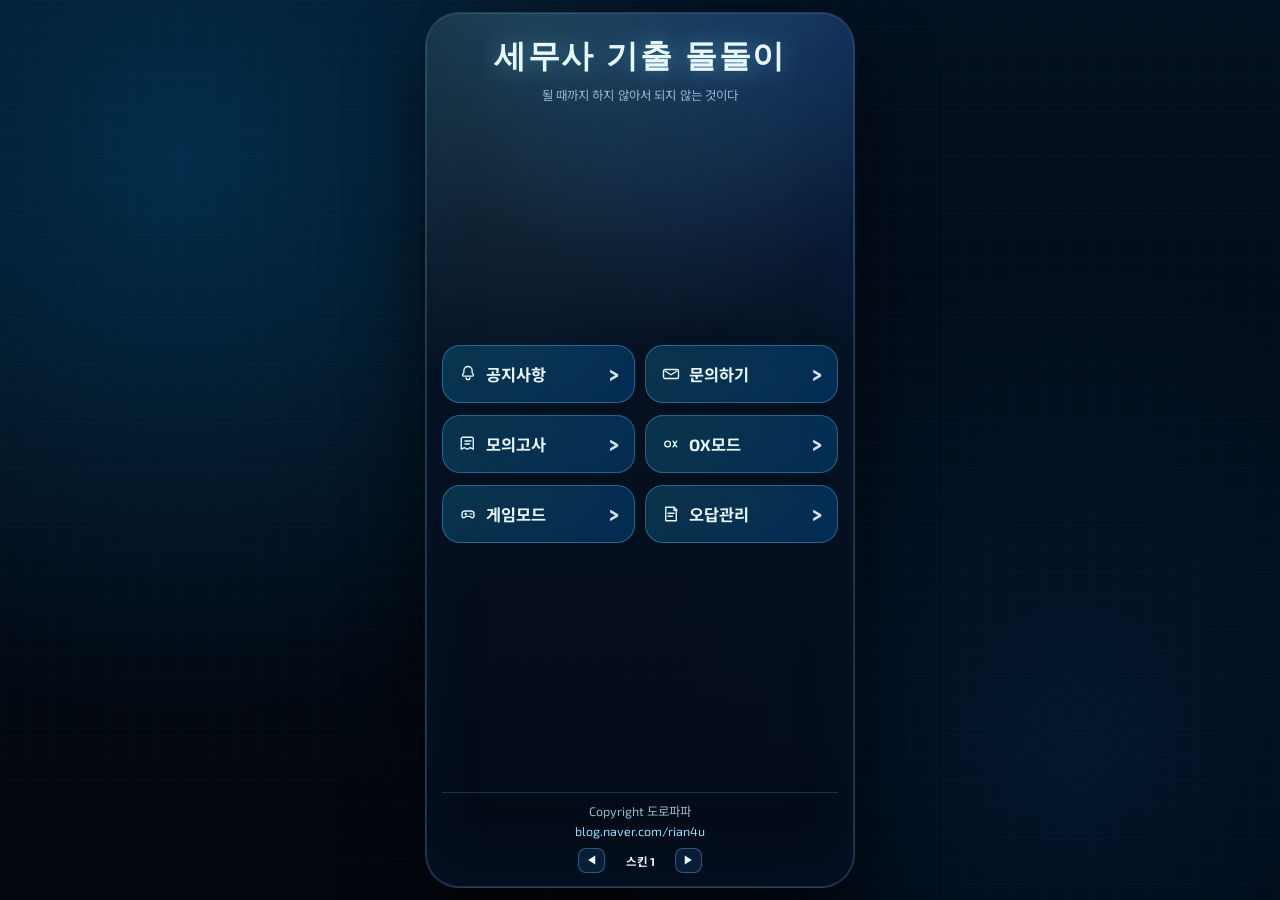
==== commit eccad7b0: "Sync official answers and refresh local study data flow" ====
--- a/webapp/index.html
+++ b/webapp/index.html
@@ -20,7 +20,7 @@
       </header>
 
       <nav class="main-nav" aria-label="메인 메뉴">
-        <div class="main-nav-row main-nav-row-single">
+        <div class="main-nav-row">
           <a class="menu-button" href="./notice.html">
             <span class="menu-main">
               <svg class="menu-icon" viewBox="0 0 24 24" aria-hidden="true">
@@ -28,6 +28,15 @@
                 <path d="M9.5 17a2.5 2.5 0 0 0 5 0" />
               </svg>
               <span class="menu-label">공지사항</span>
+            </span>
+          </a>
+          <a class="menu-button" href="./contact.html">
+            <span class="menu-main">
+              <svg class="menu-icon" viewBox="0 0 24 24" aria-hidden="true">
+                <path d="M4 6h16a2 2 0 0 1 2 2v8a2 2 0 0 1-2 2H4a2 2 0 0 1-2-2V8a2 2 0 0 1 2-2z" />
+                <path d="m4 8 8 5 8-5" />
+              </svg>
+              <span class="menu-label">문의하기</span>
             </span>
           </a>
         </div>
@@ -54,6 +63,15 @@
         </div>
 
         <div class="main-nav-row">
+          <a class="menu-button" href="./game.html">
+            <span class="menu-main">
+              <svg class="menu-icon" viewBox="0 0 24 24" aria-hidden="true">
+                <path d="M8 8h8a4 4 0 0 1 4 4v2.8c0 1.8-2 2.8-3.4 1.8l-2-1.4h-5.2l-2 1.4C5.9 17.6 4 16.6 4 14.8V12a4 4 0 0 1 4-4z" />
+                <path d="M8 12h2M9 11v2M15 12h.01M17 12h.01" />
+              </svg>
+              <span class="menu-label">게임모드</span>
+            </span>
+          </a>
           <a class="menu-button" href="./wrong-note.html">
             <span class="menu-main">
               <svg class="menu-icon" viewBox="0 0 24 24" aria-hidden="true">
@@ -61,36 +79,6 @@
                 <path d="M16 3v4h4M8 11h8M8 15h6" />
               </svg>
               <span class="menu-label">오답관리</span>
-            </span>
-          </a>
-          <a class="menu-button" href="./game.html">
-            <span class="menu-main">
-              <svg class="menu-icon" viewBox="0 0 24 24" aria-hidden="true">
-                <path d="M8 8h8a4 4 0 0 1 4 4v2.8c0 1.8-2 2.8-3.4 1.8l-2-1.4h-5.2l-2 1.4C5.9 17.6 4 16.6 4 14.8V12a4 4 0 0 1 4-4z" />
-                <path d="M8 12h2M9 11v2M15 12h.01M17 12h.01" />
-              </svg>
-              <span class="menu-label">게임</span>
-            </span>
-          </a>
-        </div>
-
-        <div class="main-nav-row">
-          <a class="menu-button" href="./qa.html">
-            <span class="menu-main">
-              <svg class="menu-icon" viewBox="0 0 24 24" aria-hidden="true">
-                <path d="M5 6h14a2 2 0 0 1 2 2v7a2 2 0 0 1-2 2h-7l-4.5 3v-3H5a2 2 0 0 1-2-2V8a2 2 0 0 1 2-2z" />
-                <path d="M8 10h8M8 13h5" />
-              </svg>
-              <span class="menu-label">묻고 답하기</span>
-            </span>
-          </a>
-          <a class="menu-button" href="./contact.html">
-            <span class="menu-main">
-              <svg class="menu-icon" viewBox="0 0 24 24" aria-hidden="true">
-                <path d="M4 6h16a2 2 0 0 1 2 2v8a2 2 0 0 1-2 2H4a2 2 0 0 1-2-2V8a2 2 0 0 1 2-2z" />
-                <path d="m4 8 8 5 8-5" />
-              </svg>
-              <span class="menu-label">문의하기</span>
             </span>
           </a>
         </div>
--- a/webapp/styles.css
+++ b/webapp/styles.css
@@ -2845,8 +2845,20 @@
   color: var(--text-soft);
 }
 
+.game-review-meta-row {
+  display: flex;
+  align-items: center;
+  justify-content: space-between;
+  gap: 8px;
+}
+
 .game-review-meta.is-wrong {
   color: #ffb7c7;
+}
+
+.game-review-traffic {
+  flex-shrink: 0;
+  gap: 8px;
 }
 
 .game-review-body {
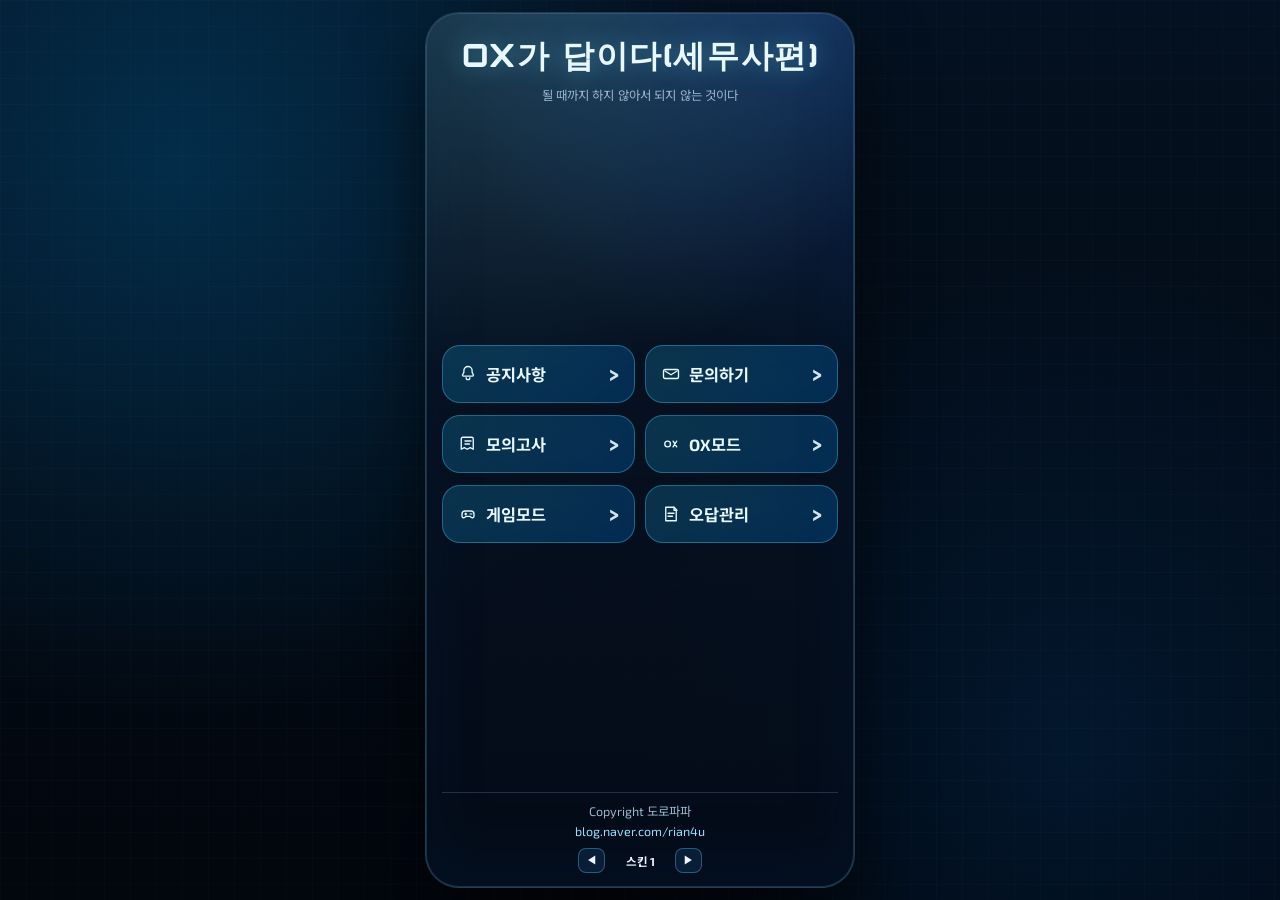
==== commit 73eafcd5: "Rename main screen title" ====
--- a/webapp/index.html
+++ b/webapp/index.html
@@ -3,7 +3,7 @@
   <head>
     <meta charset="utf-8" />
     <meta name="viewport" content="width=device-width, initial-scale=1, viewport-fit=cover" />
-    <title>세무사 기출 돌돌이</title>
+    <title>OX가 답이다(세무사편)</title>
     <link rel="preconnect" href="https://fonts.googleapis.com" />
     <link rel="preconnect" href="https://fonts.gstatic.com" crossorigin />
     <link
@@ -15,7 +15,7 @@
   <body>
     <main class="phone">
       <header class="phone-header">
-        <h1 class="title">세무사 기출 돌돌이</h1>
+        <h1 class="title">OX가 답이다(세무사편)</h1>
         <p class="title-quote">될 때까지 하지 않아서 되지 않는 것이다</p>
       </header>
 
